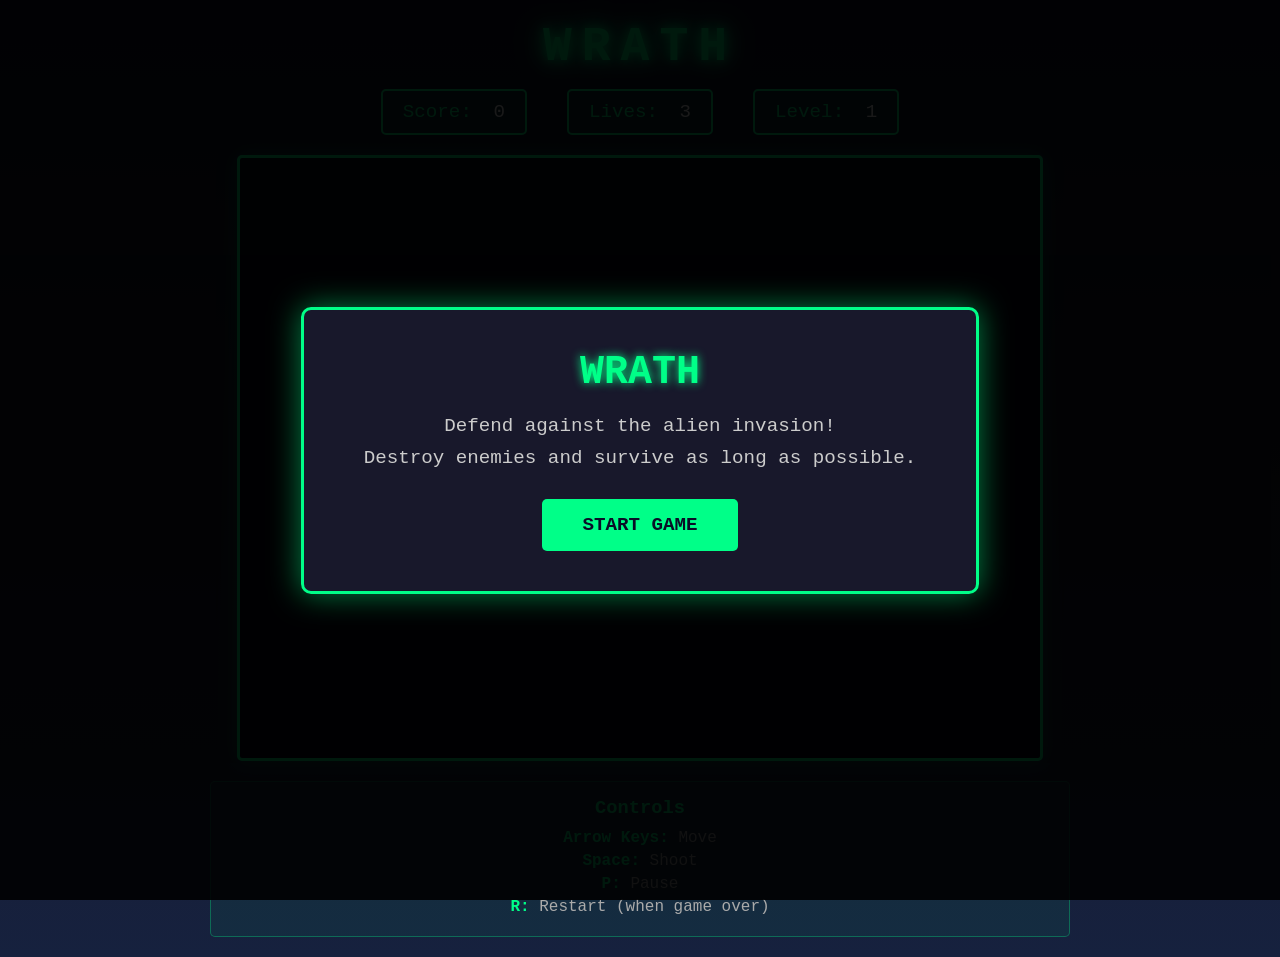
==== index.html @ 5790aee1 "Create game website with HTML, CSS, and JavaScript Co-authored-by: tazbuch <119015385+tazbuch@users." ====
<!DOCTYPE html>
<html lang="en">
<head>
    <meta charset="UTF-8">
    <meta name="viewport" content="width=device-width, initial-scale=1.0">
    <title>Wrath - Space Shooter</title>
    <link rel="stylesheet" href="styles.css">
</head>
<body>
    <div class="game-container">
        <div class="header">
            <h1>WRATH</h1>
            <div class="stats">
                <div class="stat">
                    <span class="label">Score:</span>
                    <span id="score">0</span>
                </div>
                <div class="stat">
                    <span class="label">Lives:</span>
                    <span id="lives">3</span>
                </div>
                <div class="stat">
                    <span class="label">Level:</span>
                    <span id="level">1</span>
                </div>
            </div>
        </div>
        
        <canvas id="gameCanvas"></canvas>
        
        <div class="controls">
            <h3>Controls</h3>
            <p><strong>Arrow Keys:</strong> Move</p>
            <p><strong>Space:</strong> Shoot</p>
            <p><strong>P:</strong> Pause</p>
            <p><strong>R:</strong> Restart (when game over)</p>
        </div>
        
        <div id="gameOverScreen" class="overlay hidden">
            <div class="overlay-content">
                <h2>GAME OVER</h2>
                <p>Final Score: <span id="finalScore">0</span></p>
                <p>Level Reached: <span id="finalLevel">1</span></p>
                <button id="restartBtn">Play Again</button>
            </div>
        </div>
        
        <div id="startScreen" class="overlay">
            <div class="overlay-content">
                <h2>WRATH</h2>
                <p>Defend against the alien invasion!</p>
                <p>Destroy enemies and survive as long as possible.</p>
                <button id="startBtn">Start Game</button>
            </div>
        </div>
        
        <div id="pauseScreen" class="overlay hidden">
            <div class="overlay-content">
                <h2>PAUSED</h2>
                <p>Press P to resume</p>
            </div>
        </div>
    </div>
    
    <script src="game.js"></script>
</body>
</html>
---- styles.css ----
* {
    margin: 0;
    padding: 0;
    box-sizing: border-box;
}

body {
    font-family: 'Courier New', monospace;
    background: linear-gradient(to bottom, #0a0e27 0%, #1a1a2e 50%, #16213e 100%);
    color: #ffffff;
    min-height: 100vh;
    display: flex;
    justify-content: center;
    align-items: center;
    overflow: hidden;
}

.game-container {
    max-width: 900px;
    width: 100%;
    padding: 20px;
}

.header {
    text-align: center;
    margin-bottom: 20px;
}

.header h1 {
    font-size: 3rem;
    color: #00ff88;
    text-shadow: 0 0 10px #00ff88, 0 0 20px #00ff88, 0 0 30px #00ff88;
    letter-spacing: 10px;
    margin-bottom: 15px;
}

.stats {
    display: flex;
    justify-content: center;
    gap: 40px;
    font-size: 1.2rem;
}

.stat {
    background: rgba(0, 255, 136, 0.1);
    padding: 10px 20px;
    border-radius: 5px;
    border: 2px solid #00ff88;
}

.stat .label {
    color: #00ff88;
    margin-right: 10px;
}

#gameCanvas {
    display: block;
    margin: 0 auto;
    background: #000814;
    border: 3px solid #00ff88;
    box-shadow: 0 0 20px rgba(0, 255, 136, 0.3);
    border-radius: 5px;
}

.controls {
    text-align: center;
    margin-top: 20px;
    background: rgba(0, 255, 136, 0.05);
    padding: 15px;
    border-radius: 5px;
    border: 1px solid rgba(0, 255, 136, 0.3);
}

.controls h3 {
    color: #00ff88;
    margin-bottom: 10px;
}

.controls p {
    margin: 5px 0;
    color: #aaaaaa;
}

.controls strong {
    color: #00ff88;
}

.overlay {
    position: fixed;
    top: 0;
    left: 0;
    width: 100%;
    height: 100%;
    background: rgba(0, 0, 0, 0.9);
    display: flex;
    justify-content: center;
    align-items: center;
    z-index: 1000;
}

.overlay.hidden {
    display: none;
}

.overlay-content {
    text-align: center;
    background: rgba(26, 26, 46, 0.95);
    padding: 40px 60px;
    border-radius: 10px;
    border: 3px solid #00ff88;
    box-shadow: 0 0 30px rgba(0, 255, 136, 0.5);
}

.overlay-content h2 {
    font-size: 2.5rem;
    color: #00ff88;
    margin-bottom: 20px;
    text-shadow: 0 0 10px #00ff88;
}

.overlay-content p {
    font-size: 1.2rem;
    margin: 10px 0;
    color: #cccccc;
}

button {
    margin-top: 20px;
    padding: 15px 40px;
    font-size: 1.2rem;
    font-family: 'Courier New', monospace;
    background: #00ff88;
    color: #0a0e27;
    border: none;
    border-radius: 5px;
    cursor: pointer;
    font-weight: bold;
    transition: all 0.3s;
    text-transform: uppercase;
}

button:hover {
    background: #00cc6f;
    box-shadow: 0 0 20px rgba(0, 255, 136, 0.6);
    transform: scale(1.05);
}

button:active {
    transform: scale(0.95);
}

@media (max-width: 768px) {
    .header h1 {
        font-size: 2rem;
        letter-spacing: 5px;
    }
    
    .stats {
        flex-direction: column;
        gap: 10px;
    }
    
    .overlay-content {
        padding: 30px 40px;
    }
}
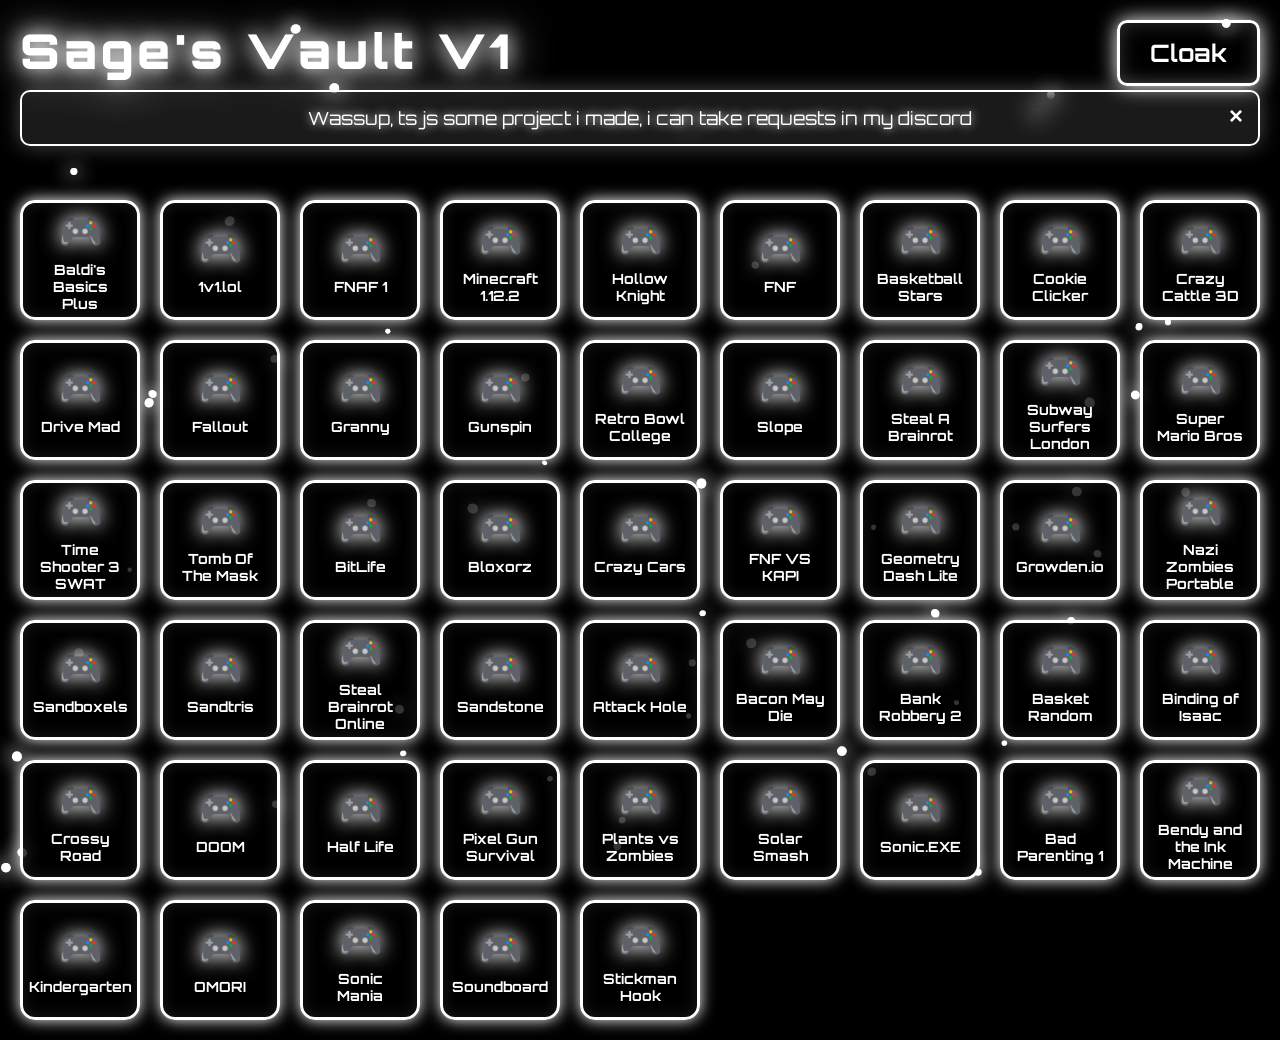
==== commit 314c7638: "release" ====
--- a/index.html
+++ b/index.html
@@ -3,65 +3,552 @@
 <head>
     <meta charset="UTF-8">
     <meta name="viewport" content="width=device-width, initial-scale=1.0">
-    <title>Wrath - Space Shooter</title>
-    <link rel="stylesheet" href="styles.css">
+    <title>Sage's Vault V1</title>
+    <link href="https://fonts.googleapis.com/css2?family=Orbitron:wght@700;900&display=swap" rel="stylesheet">
+    <style>
+        @font-face {
+            font-family: 'Boblox';
+            src: url('https://see.fontimg.com/api/rf5/nRjl4/N2Q5MDY5M2NlNTU4NDE0N2I5NDY5ODFjNzc5ZjUzZTgudHRm/U2FnZXMgVmF1bHQgdjE/boblox-classic.png?r=fs&h=65&w=1000&fg=000000&bg=FFFFFF&tb=1&s=65');
+        }
+    </style>
+    <style>
+        * {
+            margin: 0;
+            padding: 0;
+            box-sizing: border-box;
+        }
+
+        body {
+            font-family: 'Orbitron', sans-serif;
+            background: #000;
+            min-height: 100vh;
+            padding: 20px;
+            overflow-x: hidden;
+            position: relative;
+        }
+
+        #canvas {
+            position: fixed;
+            top: 0;
+            left: 0;
+            width: 100%;
+            height: 100%;
+            z-index: 1;
+        }
+
+        .content {
+            position: relative;
+            z-index: 10;
+        }
+
+        .title {
+            position: fixed;
+            top: 20px;
+            left: 20px;
+            font-size: 48px;
+            color: #fff;
+            text-shadow: 0 0 20px #fff, 0 0 40px #fff;
+            z-index: 100;
+            letter-spacing: 4px;
+            font-weight: 900;
+            font-family: 'Orbitron', sans-serif;
+        }
+
+        .announcement {
+            position: fixed;
+            top: 90px;
+            left: 20px;
+            right: 20px;
+            background: rgba(255, 255, 255, 0.1);
+            border: 2px solid #fff;
+            border-radius: 10px;
+            padding: 15px 20px;
+            z-index: 100;
+            backdrop-filter: blur(10px);
+            box-shadow: 0 0 20px rgba(255, 255, 255, 0.3);
+        }
+
+        .announcement-text {
+            color: #fff;
+            font-family: 'Orbitron', sans-serif;
+            font-size: 18px;
+            text-align: center;
+            margin: 0;
+            text-shadow: 0 0 10px #fff;
+        }
+
+        .close-announcement {
+            position: absolute;
+            top: 10px;
+            right: 15px;
+            background: transparent;
+            border: none;
+            color: #fff;
+            font-size: 24px;
+            cursor: pointer;
+            font-weight: bold;
+            transition: all 0.3s;
+        }
+
+        .close-announcement:hover {
+            color: #f00;
+            text-shadow: 0 0 10px #f00;
+        }
+
+        .cloak-btn {
+            position: fixed;
+            top: 20px;
+            right: 20px;
+            padding: 15px 30px;
+            font-family: 'Orbitron', sans-serif;
+            font-size: 24px;
+            background: transparent;
+            color: #fff;
+            border: 3px solid #fff;
+            border-radius: 10px;
+            cursor: pointer;
+            box-shadow: 0 0 20px #fff, inset 0 0 20px rgba(255, 255, 255, 0.2);
+            z-index: 100;
+            transition: all 0.3s;
+            font-weight: 700;
+        }
+
+        .cloak-btn:hover {
+            background: #fff;
+            color: #000;
+            box-shadow: 0 0 30px #fff, inset 0 0 30px rgba(255, 255, 255, 0.5);
+        }
+
+        .container {
+            margin-top: 180px;
+            display: grid;
+            grid-template-columns: repeat(auto-fill, minmax(120px, 1fr));
+            gap: 20px;
+            max-width: 1400px;
+            margin-left: auto;
+            margin-right: auto;
+        }
+
+        .game-button {
+            width: 120px;
+            height: 120px;
+            background: rgba(0, 0, 0, 0.8);
+            border: 3px solid #fff;
+            border-radius: 15px;
+            cursor: pointer;
+            display: flex;
+            flex-direction: column;
+            align-items: center;
+            justify-content: center;
+            font-family: 'Orbitron', sans-serif;
+            font-size: 14px;
+            color: #fff;
+            transition: all 0.3s;
+            box-shadow: 0 0 15px #fff, inset 0 0 15px rgba(255, 255, 255, 0.1);
+            text-align: center;
+            padding: 10px;
+            font-weight: 700;
+        }
+
+        .game-button:hover {
+            transform: translateY(-5px);
+            box-shadow: 0 0 30px #fff, inset 0 0 30px rgba(255, 255, 255, 0.3);
+            border-color: #fff;
+            color: #fff;
+            text-shadow: 0 0 10px #fff;
+        }
+
+        .game-button .icon {
+            font-size: 36px;
+            margin-bottom: 8px;
+            filter: drop-shadow(0 0 10px #fff);
+        }
+
+        .modal {
+            display: none;
+            position: fixed;
+            top: 0;
+            left: 0;
+            width: 100%;
+            height: 100%;
+            background: rgba(0, 0, 0, 0.95);
+            z-index: 1000;
+            justify-content: center;
+            align-items: center;
+        }
+
+        .modal.active {
+            display: flex;
+        }
+
+        .modal-content {
+            background: #000;
+            border: 3px solid #fff;
+            box-shadow: 0 0 40px #fff;
+            width: 90%;
+            height: 90%;
+            border-radius: 20px;
+            padding: 20px;
+            position: relative;
+            display: flex;
+            flex-direction: column;
+        }
+
+        .modal-header {
+            display: flex;
+            justify-content: space-between;
+            margin-bottom: 15px;
+        }
+
+        .modal-btn {
+            padding: 10px 20px;
+            font-family: 'Orbitron', sans-serif;
+            font-size: 20px;
+            border: 3px solid;
+            border-radius: 10px;
+            cursor: pointer;
+            background: transparent;
+            transition: all 0.3s;
+            font-weight: 700;
+        }
+
+        .modal-btn:hover {
+            transform: scale(1.05);
+        }
+
+        .fullscreen-btn {
+            color: #fff;
+            border-color: #fff;
+            box-shadow: 0 0 15px #fff;
+        }
+
+        .fullscreen-btn:hover {
+            background: #fff;
+            color: #000;
+        }
+
+        .close-btn {
+            color: #fff;
+            border-color: #fff;
+            box-shadow: 0 0 15px #fff;
+        }
+
+        .close-btn:hover {
+            background: #fff;
+            color: #000;
+        }
+
+        .game-frame {
+            flex: 1;
+            border: 2px solid #fff;
+            border-radius: 10px;
+            background: #111;
+        }
+
+        .cloak-modal {
+            display: none;
+            position: fixed;
+            top: 0;
+            left: 0;
+            width: 100%;
+            height: 100%;
+            background: rgba(0, 0, 0, 0.95);
+            z-index: 2000;
+            justify-content: center;
+            align-items: center;
+        }
+
+        .cloak-modal.active {
+            display: flex;
+        }
+
+        .cloak-content {
+            background: #000;
+            border: 3px solid #fff;
+            box-shadow: 0 0 40px #fff;
+            padding: 40px;
+            border-radius: 20px;
+            max-width: 500px;
+            width: 90%;
+        }
+
+        .cloak-content h2 {
+            font-family: 'Orbitron', sans-serif;
+            font-size: 36px;
+            margin-bottom: 20px;
+            color: #fff;
+            text-align: center;
+            text-shadow: 0 0 20px #fff;
+            font-weight: 900;
+        }
+
+        .cloak-option {
+            padding: 15px;
+            margin: 10px 0;
+            background: transparent;
+            color: #fff;
+            border: 2px solid #fff;
+            border-radius: 10px;
+            font-family: 'Orbitron', sans-serif;
+            font-size: 18px;
+            cursor: pointer;
+            width: 100%;
+            transition: all 0.3s;
+            box-shadow: 0 0 10px #fff;
+            font-weight: 700;
+        }
+
+        .cloak-option:hover {
+            background: #fff;
+            color: #000;
+            transform: translateX(10px);
+            box-shadow: 0 0 20px #fff;
+        }
+
+        .close-cloak {
+            margin-top: 20px;
+            padding: 12px;
+            background: transparent;
+            color: #fff;
+            border: 2px solid #fff;
+            border-radius: 10px;
+            font-family: 'Orbitron', sans-serif;
+            font-size: 18px;
+            cursor: pointer;
+            width: 100%;
+            box-shadow: 0 0 10px #fff;
+            font-weight: 700;
+        }
+
+        .close-cloak:hover {
+            background: #fff;
+            color: #000;
+        }
+    </style>
 </head>
 <body>
-    <div class="game-container">
-        <div class="header">
-            <h1>WRATH</h1>
-            <div class="stats">
-                <div class="stat">
-                    <span class="label">Score:</span>
-                    <span id="score">0</span>
+    <canvas id="canvas"></canvas>
+    
+    <div class="content">
+        <div class="title">Sage's Vault V1</div>
+        
+        <div class="announcement" id="announcement">
+            <button class="close-announcement" onclick="closeAnnouncement()">×</button>
+            <p class="announcement-text">Wassup, ts js some project i made, i can take requests in my discord</p>
+        </div>
+        
+        <button class="cloak-btn" onclick="openCloakMenu()">Cloak</button>
+
+        <div class="container" id="gameContainer"></div>
+
+        <div class="modal" id="gameModal">
+            <div class="modal-content">
+                <div class="modal-header">
+                    <button class="modal-btn fullscreen-btn" onclick="toggleFullscreen()">Fullscreen</button>
+                    <button class="modal-btn close-btn" onclick="closeGame()">X</button>
                 </div>
-                <div class="stat">
-                    <span class="label">Lives:</span>
-                    <span id="lives">3</span>
-                </div>
-                <div class="stat">
-                    <span class="label">Level:</span>
-                    <span id="level">1</span>
-                </div>
+                <iframe class="game-frame" id="gameFrame" src=""></iframe>
             </div>
         </div>
-        
-        <canvas id="gameCanvas"></canvas>
-        
-        <div class="controls">
-            <h3>Controls</h3>
-            <p><strong>Arrow Keys:</strong> Move</p>
-            <p><strong>Space:</strong> Shoot</p>
-            <p><strong>P:</strong> Pause</p>
-            <p><strong>R:</strong> Restart (when game over)</p>
-        </div>
-        
-        <div id="gameOverScreen" class="overlay hidden">
-            <div class="overlay-content">
-                <h2>GAME OVER</h2>
-                <p>Final Score: <span id="finalScore">0</span></p>
-                <p>Level Reached: <span id="finalLevel">1</span></p>
-                <button id="restartBtn">Play Again</button>
-            </div>
-        </div>
-        
-        <div id="startScreen" class="overlay">
-            <div class="overlay-content">
-                <h2>WRATH</h2>
-                <p>Defend against the alien invasion!</p>
-                <p>Destroy enemies and survive as long as possible.</p>
-                <button id="startBtn">Start Game</button>
-            </div>
-        </div>
-        
-        <div id="pauseScreen" class="overlay hidden">
-            <div class="overlay-content">
-                <h2>PAUSED</h2>
-                <p>Press P to resume</p>
+
+        <div class="cloak-modal" id="cloakModal">
+            <div class="cloak-content">
+                <h2>Cloaking Options</h2>
+                <button class="cloak-option" onclick="cloakSite('Google Classroom', 'https://classroom.google.com', 'https://ssl.gstatic.com/classroom/ic_product_classroom_32.png')">Google Classroom</button>
+                <button class="cloak-option" onclick="cloakSite('Google', 'https://www.google.com', 'https://www.google.com/favicon.ico')">Google</button>
+                <button class="cloak-option" onclick="cloakSite('Clever', 'https://clever.com', 'https://clever.com/favicon.ico')">Clever</button>
+                <button class="cloak-option" onclick="cloakSite('Google Drive', 'https://drive.google.com', 'https://ssl.gstatic.com/images/branding/product/1x/drive_2020q4_32dp.png')">Google Drive</button>
+                <button class="cloak-option" onclick="cloakSite('Gmail', 'https://mail.google.com', 'https://ssl.gstatic.com/ui/v1/icons/mail/rfr/gmail.ico')">Gmail</button>
+                <button class="close-cloak" onclick="closeCloakMenu()">Close</button>
             </div>
         </div>
     </div>
-    
-    <script src="game.js"></script>
+
+    <script>
+        // Bouncing dots animation
+        const canvas = document.getElementById('canvas');
+        const ctx = canvas.getContext('2d');
+        
+        canvas.width = window.innerWidth;
+        canvas.height = window.innerHeight;
+
+        window.addEventListener('resize', () => {
+            canvas.width = window.innerWidth;
+            canvas.height = window.innerHeight;
+        });
+
+        class Dot {
+            constructor() {
+                this.x = Math.random() * canvas.width;
+                this.y = Math.random() * canvas.height;
+                this.vx = (Math.random() - 0.5) * 2;
+                this.vy = (Math.random() - 0.5) * 2;
+                this.radius = Math.random() * 3 + 2;
+                this.color = '#fff';
+            }
+
+            update() {
+                this.x += this.vx;
+                this.y += this.vy;
+
+                if (this.x < 0 || this.x > canvas.width) this.vx *= -1;
+                if (this.y < 0 || this.y > canvas.height) this.vy *= -1;
+            }
+
+            draw() {
+                ctx.beginPath();
+                ctx.arc(this.x, this.y, this.radius, 0, Math.PI * 2);
+                ctx.fillStyle = this.color;
+                ctx.shadowBlur = 20;
+                ctx.shadowColor = this.color;
+                ctx.fill();
+                ctx.shadowBlur = 0;
+            }
+        }
+
+        const dots = [];
+        for (let i = 0; i < 50; i++) {
+            dots.push(new Dot());
+        }
+
+        function animate() {
+            ctx.fillStyle = 'rgba(0, 0, 0, 0.1)';
+            ctx.fillRect(0, 0, canvas.width, canvas.height);
+
+            dots.forEach(dot => {
+                dot.update();
+                dot.draw();
+            });
+
+            requestAnimationFrame(animate);
+        }
+
+        animate();
+
+        // Game buttons - Add your HTML file paths here
+        const games = [
+            { id: 1, name: "Baldi's Basics Plus", icon: '🎮', url: 'baldis-basics.html' },
+            { id: 2, name: '1v1.lol', icon: '🎮', url: '1v1-lol.html' },
+            { id: 3, name: 'FNAF 1', icon: '🎮', url: 'fnaf.html' },
+            { id: 4, name: 'Minecraft 1.12.2', icon: '🎮', url: 'minecraft.html' },
+            { id: 5, name: 'Hollow Knight', icon: '🎮', url: 'hollow-knight.html' },
+            { id: 6, name: 'FNF', icon: '🎮', url: 'fnf.html' },
+            { id: 7, name: 'Basketball Stars', icon: '🎮', url: 'Basketball Stars.html' },
+            { id: 8, name: 'Cookie Clicker', icon: '🎮', url: 'Cookie Clicker.html' },
+            { id: 9, name: 'Crazy Cattle 3D', icon: '🎮', url: 'Crazy Cattle 3D.html' },
+            { id: 10, name: 'Drive Mad', icon: '🎮', url: 'Drive Mad.html' },
+            { id: 11, name: 'Fallout', icon: '🎮', url: 'Fallout.html' },
+            { id: 12, name: 'Granny', icon: '🎮', url: 'Granny.html' },
+            { id: 13, name: 'Gunspin', icon: '🎮', url: 'Gunspin.html' },
+            { id: 14, name: 'Retro Bowl College', icon: '🎮', url: 'Retro Bowl College.html' },
+            { id: 15, name: 'Slope', icon: '🎮', url: 'Slope.html' },
+            { id: 16, name: 'Steal A Brainrot', icon: '🎮', url: 'Steal A Brainrot.html' },
+            { id: 17, name: 'Subway Surfers London', icon: '🎮', url: 'Subway Surfers_ London.html' },
+            { id: 18, name: 'Super Mario Bros', icon: '🎮', url: 'Super Mario Bros.html' },
+            { id: 19, name: 'Time Shooter 3 SWAT', icon: '🎮', url: 'Time Shooter 3_ SWAT.html' },
+            { id: 20, name: 'Tomb Of The Mask', icon: '🎮', url: 'Tomb Of The Mask.html' },
+            { id: 21, name: 'BitLife', icon: '🎮', url: 'BitLife.html' },
+            { id: 22, name: 'Bloxorz', icon: '🎮', url: 'Bloxorz.html' },
+            { id: 23, name: 'Crazy Cars', icon: '🎮', url: 'Crazy Cars.html' },
+            { id: 24, name: 'FNF VS KAPI', icon: '🎮', url: 'Friday Night Funkin VS. KAPI.html' },
+            { id: 25, name: 'Geometry Dash Lite', icon: '🎮', url: 'Geometry Dash Lite.html' },
+            { id: 26, name: 'Growden.io', icon: '🎮', url: 'Growden.io.html' },
+            { id: 27, name: 'Nazi Zombies Portable', icon: '🎮', url: 'Nazi Zombies_ Portable.html' },
+            { id: 28, name: 'Sandboxels', icon: '🎮', url: 'Sandboxels.html' },
+            { id: 29, name: 'Sandtris', icon: '🎮', url: 'Sandtris.html' },
+            { id: 30, name: 'Steal Brainrot Online', icon: '🎮', url: 'Steal Brainrot Online.html' },
+            { id: 31, name: 'Sandstone', icon: '🎮', url: 'sandstone.html' },
+            { id: 32, name: 'Attack Hole', icon: '🎮', url: 'Attack Hole.html' },
+            { id: 33, name: 'Bacon May Die', icon: '🎮', url: 'Bacon May Die.html' },
+            { id: 34, name: 'Bank Robbery 2', icon: '🎮', url: 'Bank Robbery 2.html' },
+            { id: 35, name: 'Basket Random', icon: '🎮', url: 'Basket Random.html' },
+            { id: 36, name: 'Binding of Isaac', icon: '🎮', url: 'Binding of Issac_ Wrath of the Lamb.html' },
+            { id: 37, name: 'Crossy Road', icon: '🎮', url: 'Crossy Road.html' },
+            { id: 38, name: 'DOOM', icon: '🎮', url: 'DOOM.html' },
+            { id: 39, name: 'Half Life', icon: '🎮', url: 'Half Life.html' },
+            { id: 40, name: 'Pixel Gun Survival', icon: '🎮', url: 'Pixel Gun Survival.html' },
+            { id: 41, name: 'Plants vs Zombies', icon: '🎮', url: 'Plants vs Zombies.html' },
+            { id: 42, name: 'Solar Smash', icon: '🎮', url: 'Solar Smash.html' },
+            { id: 43, name: 'Sonic.EXE', icon: '🎮', url: 'Sonic.EXE (ORIGINAL).html' },
+            { id: 44, name: 'Bad Parenting 1', icon: '🎮', url: 'Bad Parenting 1.html' },
+            { id: 45, name: 'Bendy and the Ink Machine', icon: '🎮', url: 'Bendy and the Ink Machine.html' },
+            { id: 46, name: 'Kindergarten', icon: '🎮', url: 'Kindergarten.html' },
+            { id: 47, name: 'OMORI', icon: '🎮', url: 'OMORI.html' },
+            { id: 48, name: 'Sonic Mania', icon: '🎮', url: 'Sonic Mania.html' },
+            { id: 49, name: 'Soundboard', icon: '🎮', url: 'Soundboard.html' },
+            { id: 50, name: 'Stickman Hook', icon: '🎮', url: 'Stickman Hook.html' }
+        ];
+
+        function renderGames() {
+            const container = document.getElementById('gameContainer');
+            games.forEach(game => {
+                const button = document.createElement('div');
+                button.className = 'game-button';
+                button.innerHTML = `
+                    <div class="icon">${game.icon}</div>
+                    <div>${game.name}</div>
+                `;
+                button.onclick = () => openGame(game.url, game.name);
+                container.appendChild(button);
+            });
+        }
+
+        function openGame(url, name) {
+            if (!url) {
+                alert('No game URL set for ' + name);
+                return;
+            }
+            const modal = document.getElementById('gameModal');
+            const frame = document.getElementById('gameFrame');
+            frame.src = url;
+            modal.classList.add('active');
+        }
+
+        function closeGame() {
+            const modal = document.getElementById('gameModal');
+            const frame = document.getElementById('gameFrame');
+            frame.src = '';
+            modal.classList.remove('active');
+        }
+
+        function toggleFullscreen() {
+            const frame = document.getElementById('gameFrame');
+            if (!document.fullscreenElement) {
+                frame.requestFullscreen().catch(err => {
+                    alert('Error attempting to enable fullscreen: ' + err.message);
+                });
+            } else {
+                document.exitFullscreen();
+            }
+        }
+
+        function openCloakMenu() {
+            document.getElementById('cloakModal').classList.add('active');
+        }
+
+        function closeCloakMenu() {
+            document.getElementById('cloakModal').classList.remove('active');
+        }
+
+        function cloakSite(name, url, iconUrl) {
+            const link = document.querySelector("link[rel~='icon']") || document.createElement('link');
+            link.rel = 'icon';
+            link.href = iconUrl;
+            document.head.appendChild(link);
+            
+            document.title = name;
+            
+            closeCloakMenu();
+            alert('Site cloaked as: ' + name);
+        }
+
+        function closeAnnouncement() {
+            document.getElementById('announcement').style.display = 'none';
+        }
+
+        renderGames();
+    </script>
 </body>
 </html>
+
+
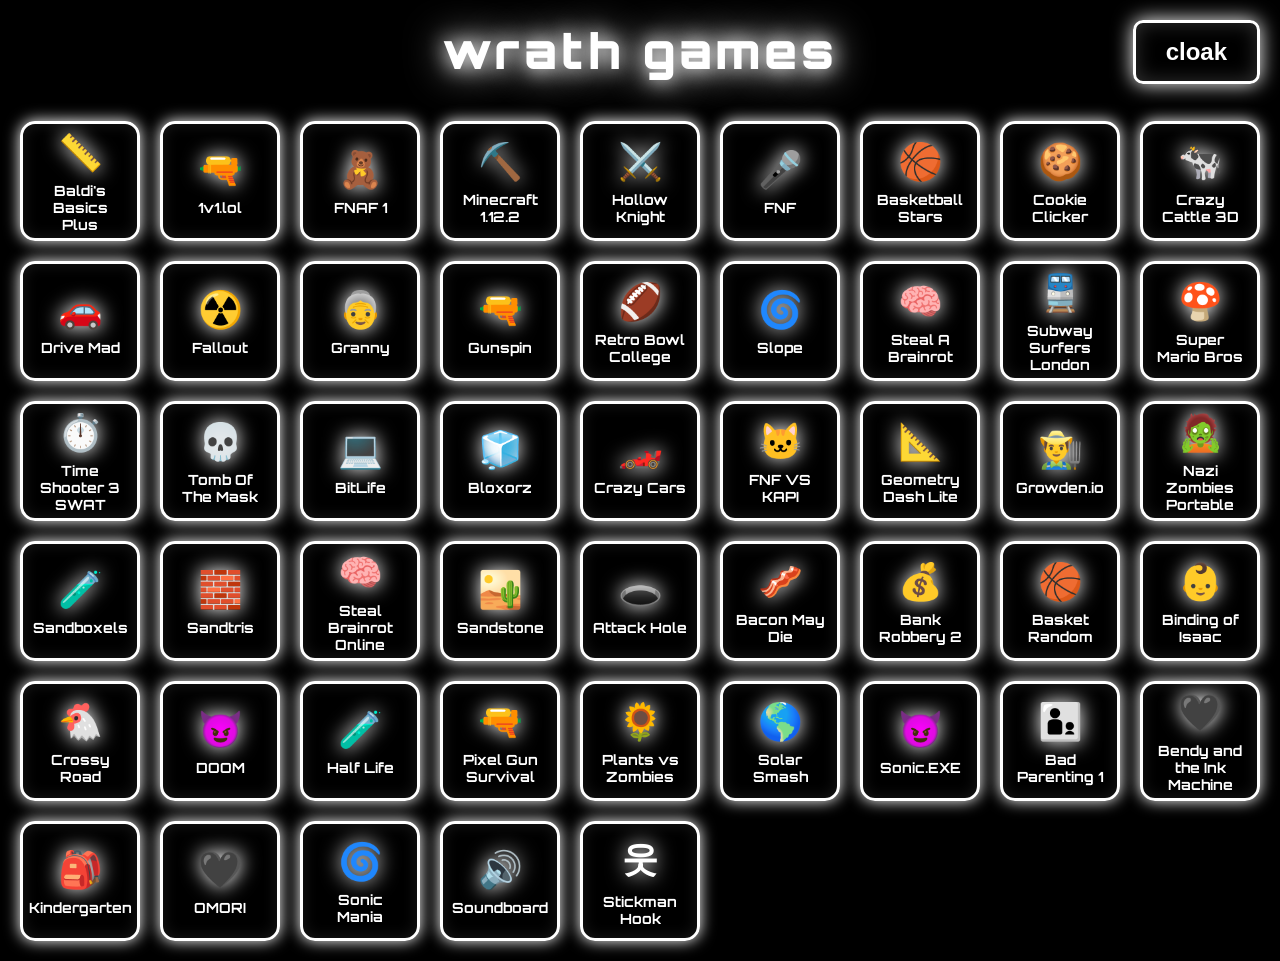
==== commit c1989eea: "add game file" ====
--- a/index.html
+++ b/index.html
@@ -3,14 +3,10 @@
 <head>
     <meta charset="UTF-8">
     <meta name="viewport" content="width=device-width, initial-scale=1.0">
-    <title>Sage's Vault V1</title>
+    <title>wrath</title>
+
     <link href="https://fonts.googleapis.com/css2?family=Orbitron:wght@700;900&display=swap" rel="stylesheet">
-    <style>
-        @font-face {
-            font-family: 'Boblox';
-            src: url('https://see.fontimg.com/api/rf5/nRjl4/N2Q5MDY5M2NlNTU4NDE0N2I5NDY5ODFjNzc5ZjUzZTgudHRm/U2FnZXMgVmF1bHQgdjE/boblox-classic.png?r=fs&h=65&w=1000&fg=000000&bg=FFFFFF&tb=1&s=65');
-        }
-    </style>
+
     <style>
         * {
             margin: 0;
@@ -27,72 +23,22 @@
             position: relative;
         }
 
-        #canvas {
-            position: fixed;
-            top: 0;
-            left: 0;
-            width: 100%;
-            height: 100%;
-            z-index: 1;
-        }
-
         .content {
             position: relative;
             z-index: 10;
+            display: flex;
+            flex-direction: column;
+            align-items: center;
         }
 
         .title {
-            position: fixed;
-            top: 20px;
-            left: 20px;
             font-size: 48px;
             color: #fff;
             text-shadow: 0 0 20px #fff, 0 0 40px #fff;
-            z-index: 100;
             letter-spacing: 4px;
             font-weight: 900;
-            font-family: 'Orbitron', sans-serif;
-        }
-
-        .announcement {
-            position: fixed;
-            top: 90px;
-            left: 20px;
-            right: 20px;
-            background: rgba(255, 255, 255, 0.1);
-            border: 2px solid #fff;
-            border-radius: 10px;
-            padding: 15px 20px;
-            z-index: 100;
-            backdrop-filter: blur(10px);
-            box-shadow: 0 0 20px rgba(255, 255, 255, 0.3);
-        }
-
-        .announcement-text {
-            color: #fff;
-            font-family: 'Orbitron', sans-serif;
-            font-size: 18px;
+            margin-bottom: 40px;
             text-align: center;
-            margin: 0;
-            text-shadow: 0 0 10px #fff;
-        }
-
-        .close-announcement {
-            position: absolute;
-            top: 10px;
-            right: 15px;
-            background: transparent;
-            border: none;
-            color: #fff;
-            font-size: 24px;
-            cursor: pointer;
-            font-weight: bold;
-            transition: all 0.3s;
-        }
-
-        .close-announcement:hover {
-            color: #f00;
-            text-shadow: 0 0 10px #f00;
         }
 
         .cloak-btn {
@@ -100,7 +46,6 @@
             top: 20px;
             right: 20px;
             padding: 15px 30px;
-            font-family: 'Orbitron', sans-serif;
             font-size: 24px;
             background: transparent;
             color: #fff;
@@ -120,13 +65,11 @@
         }
 
         .container {
-            margin-top: 180px;
             display: grid;
             grid-template-columns: repeat(auto-fill, minmax(120px, 1fr));
             gap: 20px;
             max-width: 1400px;
-            margin-left: auto;
-            margin-right: auto;
+            width: 100%;
         }
 
         .game-button {
@@ -140,7 +83,6 @@
             flex-direction: column;
             align-items: center;
             justify-content: center;
-            font-family: 'Orbitron', sans-serif;
             font-size: 14px;
             color: #fff;
             transition: all 0.3s;
@@ -202,7 +144,6 @@
 
         .modal-btn {
             padding: 10px 20px;
-            font-family: 'Orbitron', sans-serif;
             font-size: 20px;
             border: 3px solid;
             border-radius: 10px;
@@ -273,7 +214,6 @@
         }
 
         .cloak-content h2 {
-            font-family: 'Orbitron', sans-serif;
             font-size: 36px;
             margin-bottom: 20px;
             color: #fff;
@@ -289,7 +229,6 @@
             color: #fff;
             border: 2px solid #fff;
             border-radius: 10px;
-            font-family: 'Orbitron', sans-serif;
             font-size: 18px;
             cursor: pointer;
             width: 100%;
@@ -312,7 +251,6 @@
             color: #fff;
             border: 2px solid #fff;
             border-radius: 10px;
-            font-family: 'Orbitron', sans-serif;
             font-size: 18px;
             cursor: pointer;
             width: 100%;
@@ -327,17 +265,9 @@
     </style>
 </head>
 <body>
-    <canvas id="canvas"></canvas>
-    
     <div class="content">
-        <div class="title">Sage's Vault V1</div>
-        
-        <div class="announcement" id="announcement">
-            <button class="close-announcement" onclick="closeAnnouncement()">×</button>
-            <p class="announcement-text">Wassup, ts js some project i made, i can take requests in my discord</p>
-        </div>
-        
-        <button class="cloak-btn" onclick="openCloakMenu()">Cloak</button>
+        <div class="title">wrath games</div>
+        <button class="cloak-btn" onclick="openCloakMenu()">cloak</button>
 
         <div class="container" id="gameContainer"></div>
 
@@ -353,151 +283,84 @@
 
         <div class="cloak-modal" id="cloakModal">
             <div class="cloak-content">
-                <h2>Cloaking Options</h2>
+                <h2>cloaking choices<br>hides the tab name</h2>
                 <button class="cloak-option" onclick="cloakSite('Google Classroom', 'https://classroom.google.com', 'https://ssl.gstatic.com/classroom/ic_product_classroom_32.png')">Google Classroom</button>
                 <button class="cloak-option" onclick="cloakSite('Google', 'https://www.google.com', 'https://www.google.com/favicon.ico')">Google</button>
                 <button class="cloak-option" onclick="cloakSite('Clever', 'https://clever.com', 'https://clever.com/favicon.ico')">Clever</button>
                 <button class="cloak-option" onclick="cloakSite('Google Drive', 'https://drive.google.com', 'https://ssl.gstatic.com/images/branding/product/1x/drive_2020q4_32dp.png')">Google Drive</button>
                 <button class="cloak-option" onclick="cloakSite('Gmail', 'https://mail.google.com', 'https://ssl.gstatic.com/ui/v1/icons/mail/rfr/gmail.ico')">Gmail</button>
-                <button class="close-cloak" onclick="closeCloakMenu()">Close</button>
+                <button class="close-cloak" onclick="closeCloakMenu()">exit from screen</button>
             </div>
         </div>
     </div>
 
     <script>
-        // Bouncing dots animation
-        const canvas = document.getElementById('canvas');
-        const ctx = canvas.getContext('2d');
-        
-        canvas.width = window.innerWidth;
-        canvas.height = window.innerHeight;
-
-        window.addEventListener('resize', () => {
-            canvas.width = window.innerWidth;
-            canvas.height = window.innerHeight;
-        });
-
-        class Dot {
-            constructor() {
-                this.x = Math.random() * canvas.width;
-                this.y = Math.random() * canvas.height;
-                this.vx = (Math.random() - 0.5) * 2;
-                this.vy = (Math.random() - 0.5) * 2;
-                this.radius = Math.random() * 3 + 2;
-                this.color = '#fff';
-            }
-
-            update() {
-                this.x += this.vx;
-                this.y += this.vy;
-
-                if (this.x < 0 || this.x > canvas.width) this.vx *= -1;
-                if (this.y < 0 || this.y > canvas.height) this.vy *= -1;
-            }
-
-            draw() {
-                ctx.beginPath();
-                ctx.arc(this.x, this.y, this.radius, 0, Math.PI * 2);
-                ctx.fillStyle = this.color;
-                ctx.shadowBlur = 20;
-                ctx.shadowColor = this.color;
-                ctx.fill();
-                ctx.shadowBlur = 0;
-            }
-        }
-
-        const dots = [];
-        for (let i = 0; i < 50; i++) {
-            dots.push(new Dot());
-        }
-
-        function animate() {
-            ctx.fillStyle = 'rgba(0, 0, 0, 0.1)';
-            ctx.fillRect(0, 0, canvas.width, canvas.height);
-
-            dots.forEach(dot => {
-                dot.update();
-                dot.draw();
-            });
-
-            requestAnimationFrame(animate);
-        }
-
-        animate();
-
-        // Game buttons - Add your HTML file paths here
         const games = [
-            { id: 1, name: "Baldi's Basics Plus", icon: '🎮', url: 'baldis-basics.html' },
-            { id: 2, name: '1v1.lol', icon: '🎮', url: '1v1-lol.html' },
-            { id: 3, name: 'FNAF 1', icon: '🎮', url: 'fnaf.html' },
-            { id: 4, name: 'Minecraft 1.12.2', icon: '🎮', url: 'minecraft.html' },
-            { id: 5, name: 'Hollow Knight', icon: '🎮', url: 'hollow-knight.html' },
-            { id: 6, name: 'FNF', icon: '🎮', url: 'fnf.html' },
-            { id: 7, name: 'Basketball Stars', icon: '🎮', url: 'Basketball Stars.html' },
-            { id: 8, name: 'Cookie Clicker', icon: '🎮', url: 'Cookie Clicker.html' },
-            { id: 9, name: 'Crazy Cattle 3D', icon: '🎮', url: 'Crazy Cattle 3D.html' },
-            { id: 10, name: 'Drive Mad', icon: '🎮', url: 'Drive Mad.html' },
-            { id: 11, name: 'Fallout', icon: '🎮', url: 'Fallout.html' },
-            { id: 12, name: 'Granny', icon: '🎮', url: 'Granny.html' },
-            { id: 13, name: 'Gunspin', icon: '🎮', url: 'Gunspin.html' },
-            { id: 14, name: 'Retro Bowl College', icon: '🎮', url: 'Retro Bowl College.html' },
-            { id: 15, name: 'Slope', icon: '🎮', url: 'Slope.html' },
-            { id: 16, name: 'Steal A Brainrot', icon: '🎮', url: 'Steal A Brainrot.html' },
-            { id: 17, name: 'Subway Surfers London', icon: '🎮', url: 'Subway Surfers_ London.html' },
-            { id: 18, name: 'Super Mario Bros', icon: '🎮', url: 'Super Mario Bros.html' },
-            { id: 19, name: 'Time Shooter 3 SWAT', icon: '🎮', url: 'Time Shooter 3_ SWAT.html' },
-            { id: 20, name: 'Tomb Of The Mask', icon: '🎮', url: 'Tomb Of The Mask.html' },
-            { id: 21, name: 'BitLife', icon: '🎮', url: 'BitLife.html' },
-            { id: 22, name: 'Bloxorz', icon: '🎮', url: 'Bloxorz.html' },
-            { id: 23, name: 'Crazy Cars', icon: '🎮', url: 'Crazy Cars.html' },
-            { id: 24, name: 'FNF VS KAPI', icon: '🎮', url: 'Friday Night Funkin VS. KAPI.html' },
-            { id: 25, name: 'Geometry Dash Lite', icon: '🎮', url: 'Geometry Dash Lite.html' },
-            { id: 26, name: 'Growden.io', icon: '🎮', url: 'Growden.io.html' },
-            { id: 27, name: 'Nazi Zombies Portable', icon: '🎮', url: 'Nazi Zombies_ Portable.html' },
-            { id: 28, name: 'Sandboxels', icon: '🎮', url: 'Sandboxels.html' },
-            { id: 29, name: 'Sandtris', icon: '🎮', url: 'Sandtris.html' },
-            { id: 30, name: 'Steal Brainrot Online', icon: '🎮', url: 'Steal Brainrot Online.html' },
-            { id: 31, name: 'Sandstone', icon: '🎮', url: 'sandstone.html' },
-            { id: 32, name: 'Attack Hole', icon: '🎮', url: 'Attack Hole.html' },
-            { id: 33, name: 'Bacon May Die', icon: '🎮', url: 'Bacon May Die.html' },
-            { id: 34, name: 'Bank Robbery 2', icon: '🎮', url: 'Bank Robbery 2.html' },
-            { id: 35, name: 'Basket Random', icon: '🎮', url: 'Basket Random.html' },
-            { id: 36, name: 'Binding of Isaac', icon: '🎮', url: 'Binding of Issac_ Wrath of the Lamb.html' },
-            { id: 37, name: 'Crossy Road', icon: '🎮', url: 'Crossy Road.html' },
-            { id: 38, name: 'DOOM', icon: '🎮', url: 'DOOM.html' },
-            { id: 39, name: 'Half Life', icon: '🎮', url: 'Half Life.html' },
-            { id: 40, name: 'Pixel Gun Survival', icon: '🎮', url: 'Pixel Gun Survival.html' },
-            { id: 41, name: 'Plants vs Zombies', icon: '🎮', url: 'Plants vs Zombies.html' },
-            { id: 42, name: 'Solar Smash', icon: '🎮', url: 'Solar Smash.html' },
-            { id: 43, name: 'Sonic.EXE', icon: '🎮', url: 'Sonic.EXE (ORIGINAL).html' },
-            { id: 44, name: 'Bad Parenting 1', icon: '🎮', url: 'Bad Parenting 1.html' },
-            { id: 45, name: 'Bendy and the Ink Machine', icon: '🎮', url: 'Bendy and the Ink Machine.html' },
-            { id: 46, name: 'Kindergarten', icon: '🎮', url: 'Kindergarten.html' },
-            { id: 47, name: 'OMORI', icon: '🎮', url: 'OMORI.html' },
-            { id: 48, name: 'Sonic Mania', icon: '🎮', url: 'Sonic Mania.html' },
-            { id: 49, name: 'Soundboard', icon: '🎮', url: 'Soundboard.html' },
-            { id: 50, name: 'Stickman Hook', icon: '🎮', url: 'Stickman Hook.html' }
+{ id: 1, name: "Baldi's Basics Plus", icon: '📏', url: 'games/baldis-basics.html' },
+{ id: 2, name: '1v1.lol', icon: '🔫', url: 'games/1v1-lol.html' },
+{ id: 3, name: 'FNAF 1', icon: '🧸', url: 'games/browser.html' },
+{ id: 4, name: 'Minecraft 1.12.2', icon: '⛏️', url: 'games/minecraft.html' },
+{ id: 5, name: 'Hollow Knight', icon: '⚔️', url: 'games/hollow-knight.html' },
+{ id: 6, name: 'FNF', icon: '🎤', url: 'games/fnf.html' },
+{ id: 7, name: 'Basketball Stars', icon: '🏀', url: 'games/Basketball Stars.html' },
+{ id: 8, name: 'Cookie Clicker', icon: '🍪', url: 'games/Cookie Clicker.html' },
+{ id: 9, name: 'Crazy Cattle 3D', icon: '🐄', url: 'games/Crazy Cattle 3D.html' },
+{ id: 10, name: 'Drive Mad', icon: '🚗', url: 'games/Drive Mad.html' },
+{ id: 11, name: 'Fallout', icon: '☢️', url: 'games/Fallout.html' },
+{ id: 12, name: 'Granny', icon: '👵', url: 'games/Granny.html' },
+{ id: 13, name: 'Gunspin', icon: '🔫', url: 'games/Gunspin.html' },
+{ id: 14, name: 'Retro Bowl College', icon: '🏈', url: 'games/Retro Bowl College.html' },
+{ id: 15, name: 'Slope', icon: '🌀', url: 'games/Slope.html' },
+{ id: 16, name: 'Steal A Brainrot', icon: '🧠', url: 'games/Steal A Brainrot.html' },
+{ id: 17, name: 'Subway Surfers London', icon: '🚆', url: 'games/Subway Surfers_ London.html' },
+{ id: 18, name: 'Super Mario Bros', icon: '🍄', url: 'games/Super Mario Bros.html' },
+{ id: 19, name: 'Time Shooter 3 SWAT', icon: '⏱️', url: 'games/Time Shooter 3_ SWAT.html' },
+{ id: 20, name: 'Tomb Of The Mask', icon: '💀', url: 'games/Tomb Of The Mask.html' },
+{ id: 21, name: 'BitLife', icon: '💻', url: 'games/BitLife.html' },
+{ id: 22, name: 'Bloxorz', icon: '🧊', url: 'games/Bloxorz.html' },
+{ id: 23, name: 'Crazy Cars', icon: '🏎️', url: 'games/Crazy Cars.html' },
+{ id: 24, name: 'FNF VS KAPI', icon: '🐱', url: 'games/Friday Night Funkin VS. KAPI.html' },
+{ id: 25, name: 'Geometry Dash Lite', icon: '📐', url: 'games/Geometry Dash Lite.html' },
+{ id: 26, name: 'Growden.io', icon: '👨‍🌾', url: 'games/Growden.io.html' },
+{ id: 27, name: 'Nazi Zombies Portable', icon: '🧟', url: 'games/Nazi Zombies_ Portable.html' },
+{ id: 28, name: 'Sandboxels', icon: '🧪', url: 'games/Sandboxels.html' },
+{ id: 29, name: 'Sandtris', icon: '🧱', url: 'games/Sandtris.html' },
+{ id: 30, name: 'Steal Brainrot Online', icon: '🧠', url: 'games/Steal Brainrot Online.html' },
+{ id: 31, name: 'Sandstone', icon: '🏜️', url: 'games/sandstone.html' },
+{ id: 32, name: 'Attack Hole', icon: '🕳️', url: 'games/Attack Hole.html' },
+{ id: 33, name: 'Bacon May Die', icon: '🥓', url: 'games/Bacon May Die.html' },
+{ id: 34, name: 'Bank Robbery 2', icon: '💰', url: 'games/Bank Robbery 2.html' },
+{ id: 35, name: 'Basket Random', icon: '🏀', url: 'games/Basket Random.html' },
+{ id: 36, name: 'Binding of Isaac', icon: '👶', url: 'games/Binding of Issac_ Wrath of the Lamb.html' },
+{ id: 37, name: 'Crossy Road', icon: '🐔', url: 'games/Crossy Road.html' },
+{ id: 38, name: 'DOOM', icon: '😈', url: 'games/DOOM.html' },
+{ id: 39, name: 'Half Life', icon: '🧪', url: 'games/Half Life.html' },
+{ id: 40, name: 'Pixel Gun Survival', icon: '🔫', url: 'games/Pixel Gun Survival.html' },
+{ id: 41, name: 'Plants vs Zombies', icon: '🌻', url: 'games/Plants vs Zombies.html' },
+{ id: 42, name: 'Solar Smash', icon: '🌎', url: 'games/Solar Smash.html' },
+{ id: 43, name: 'Sonic.EXE', icon: '😈', url: 'games/Sonic.EXE (ORIGINAL).html' },
+{ id: 44, name: 'Bad Parenting 1', icon: '👨‍👦', url: 'games/Bad Parenting 1.html' },
+{ id: 45, name: 'Bendy and the Ink Machine', icon: '🖤', url: 'games/Bendy and the Ink Machine.html' },
+{ id: 46, name: 'Kindergarten', icon: '🎒', url: 'games/Kindergarten.html' },
+{ id: 47, name: 'OMORI', icon: '🖤', url: 'games/OMORI.html' },
+{ id: 48, name: 'Sonic Mania', icon: '🌀', url: 'games/Sonic Mania.html' },
+{ id: 49, name: 'Soundboard', icon: '🔊', url: 'games/Soundboard.html' },
+{ id: 50, name: 'Stickman Hook', icon: '웃', url: 'games/Stickman Hook.html' }
         ];
+
 
         function renderGames() {
             const container = document.getElementById('gameContainer');
             games.forEach(game => {
                 const button = document.createElement('div');
                 button.className = 'game-button';
-                button.innerHTML = `
-                    <div class="icon">${game.icon}</div>
-                    <div>${game.name}</div>
-                `;
+                button.innerHTML = `<div class="icon">${game.icon}</div><div>${game.name}</div>`;
                 button.onclick = () => openGame(game.url, game.name);
                 container.appendChild(button);
             });
         }
 
         function openGame(url, name) {
-            if (!url) {
-                alert('No game URL set for ' + name);
-                return;
-            }
             const modal = document.getElementById('gameModal');
             const frame = document.getElementById('gameFrame');
             frame.src = url;
@@ -514,9 +377,7 @@
         function toggleFullscreen() {
             const frame = document.getElementById('gameFrame');
             if (!document.fullscreenElement) {
-                frame.requestFullscreen().catch(err => {
-                    alert('Error attempting to enable fullscreen: ' + err.message);
-                });
+                frame.requestFullscreen();
             } else {
                 document.exitFullscreen();
             }
@@ -535,20 +396,11 @@
             link.rel = 'icon';
             link.href = iconUrl;
             document.head.appendChild(link);
-            
             document.title = name;
-            
             closeCloakMenu();
-            alert('Site cloaked as: ' + name);
-        }
-
-        function closeAnnouncement() {
-            document.getElementById('announcement').style.display = 'none';
         }
 
         renderGames();
     </script>
 </body>
 </html>
-
-
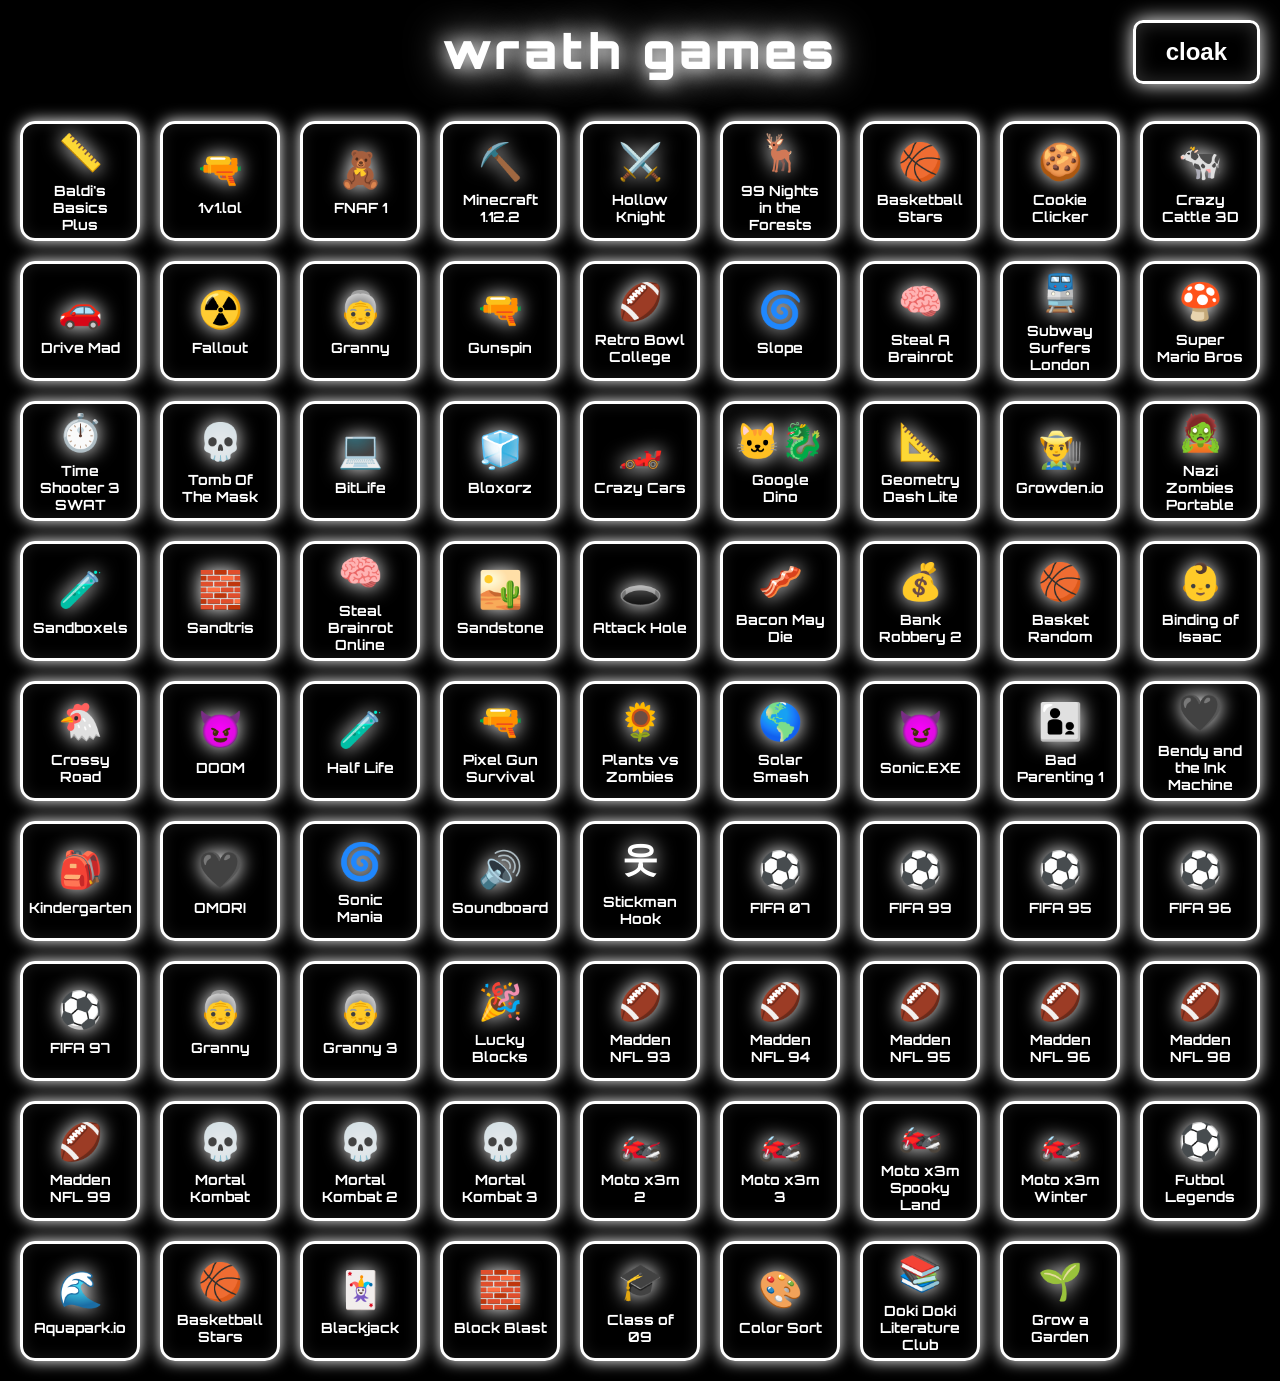
==== commit 9c78d791: "more games" ====
--- a/index.html
+++ b/index.html
@@ -249,7 +249,7 @@
             padding: 12px;
             background: transparent;
             color: #fff;
-            border: 2px solid #fff;
+            border: 2px solid #fffjgb
             border-radius: 10px;
             font-size: 18px;
             cursor: pointer;
@@ -274,7 +274,7 @@
         <div class="modal" id="gameModal">
             <div class="modal-content">
                 <div class="modal-header">
-                    <button class="modal-btn fullscreen-btn" onclick="toggleFullscreen()">Fullscreen</button>
+                    <button class="modal-btn fullscreen-btn" onclick="toggleFullscreen()">fullscreen</button>
                     <button class="modal-btn close-btn" onclick="closeGame()">X</button>
                 </div>
                 <iframe class="game-frame" id="gameFrame" src=""></iframe>
@@ -298,10 +298,10 @@
         const games = [
 { id: 1, name: "Baldi's Basics Plus", icon: '📏', url: 'games/baldis-basics.html' },
 { id: 2, name: '1v1.lol', icon: '🔫', url: 'games/1v1-lol.html' },
-{ id: 3, name: 'FNAF 1', icon: '🧸', url: 'games/browser.html' },
+{ id: 3, name: 'FNAF 1', icon: '🧸', url: 'games/clFNAF.html' },
 { id: 4, name: 'Minecraft 1.12.2', icon: '⛏️', url: 'games/minecraft.html' },
 { id: 5, name: 'Hollow Knight', icon: '⚔️', url: 'games/hollow-knight.html' },
-{ id: 6, name: 'FNF', icon: '🎤', url: 'games/fnf.html' },
+{ id: 6, name: '99 Nights in the Forests', icon: '🦌', url: 'games/cl99nightsitf.html' },
 { id: 7, name: 'Basketball Stars', icon: '🏀', url: 'games/Basketball Stars.html' },
 { id: 8, name: 'Cookie Clicker', icon: '🍪', url: 'games/Cookie Clicker.html' },
 { id: 9, name: 'Crazy Cattle 3D', icon: '🐄', url: 'games/Crazy Cattle 3D.html' },
@@ -319,7 +319,7 @@
 { id: 21, name: 'BitLife', icon: '💻', url: 'games/BitLife.html' },
 { id: 22, name: 'Bloxorz', icon: '🧊', url: 'games/Bloxorz.html' },
 { id: 23, name: 'Crazy Cars', icon: '🏎️', url: 'games/Crazy Cars.html' },
-{ id: 24, name: 'FNF VS KAPI', icon: '🐱', url: 'games/Friday Night Funkin VS. KAPI.html' },
+{ id: 24, name: 'Google Dino', icon: '🐱‍🐉', url: 'games/clgoogledino.html' },
 { id: 25, name: 'Geometry Dash Lite', icon: '📐', url: 'games/Geometry Dash Lite.html' },
 { id: 26, name: 'Growden.io', icon: '👨‍🌾', url: 'games/Growden.io.html' },
 { id: 27, name: 'Nazi Zombies Portable', icon: '🧟', url: 'games/Nazi Zombies_ Portable.html' },
@@ -345,8 +345,38 @@
 { id: 47, name: 'OMORI', icon: '🖤', url: 'games/OMORI.html' },
 { id: 48, name: 'Sonic Mania', icon: '🌀', url: 'games/Sonic Mania.html' },
 { id: 49, name: 'Soundboard', icon: '🔊', url: 'games/Soundboard.html' },
-{ id: 50, name: 'Stickman Hook', icon: '웃', url: 'games/Stickman Hook.html' }
-        ];
+{ id: 50, name: 'Stickman Hook', icon: '웃', url: 'games/Stickman Hook.html' },
+{ id: 51, name: 'FIFA 07', icon: '⚽', url: 'games/clFIFA07.html' },
+{ id: 52, name: 'FIFA 99', icon: '⚽', url: 'games/clFIFA99.html' },
+{ id: 53, name: 'FIFA 95', icon: '⚽', url: 'games/clFIFAsoccer95.html' },
+{ id: 54, name: 'FIFA 96', icon: '⚽', url: 'games/clFIFAsoccer96.html' },
+{ id: 55, name: 'FIFA 97', icon: '⚽', url: 'games/clFIFAsoccer97.html' },
+{ id: 56, name: 'Granny', icon: '👵', url: 'games/clgranny.html' },
+{ id: 57, name: 'Granny 3', icon: '👵', url: 'games/clgranny3.html' },
+{ id: 58, name: 'Lucky Blocks', icon: '🎉', url: 'games/clLuckyBlocks.html' },
+{ id: 59, name: 'Madden NFL 93', icon: '🏈', url: 'games/clmadden93.html' },
+{ id: 60, name: 'Madden NFL 94', icon: '🏈', url: 'games/clmadden94.html' },
+{ id: 61, name: 'Madden NFL 95', icon: '🏈', url: 'games/clmadden95.html' },
+{ id: 62, name: 'Madden NFL 96', icon: '🏈', url: 'games/clmadden96.html' },
+{ id: 63, name: 'Madden NFL 98', icon: '🏈', url: 'games/clmadden98.html' },
+{ id: 64, name: 'Madden NFL 99', icon: '🏈', url: 'games/clmadden99.html' },
+{ id: 65, name: 'Mortal Kombat', icon: '💀', url: 'games/clmortalkombat.html' },
+{ id: 66, name: 'Mortal Kombat 2', icon: '💀', url: 'games/clmortalkombat2.html' },
+{ id: 67, name: 'Mortal Kombat 3', icon: '💀', url: 'games/clmortalkombat3.html' },
+{ id: 68, name: 'Moto x3m 2', icon: '🏍️', url: 'games/clmotox3m2.html' },
+{ id: 69, name: 'Moto x3m 3', icon: '🏍️', url: 'games/clmotox3m3.html' },
+{ id: 70, name: 'Moto x3m Spooky Land', icon: '🏍️', url: 'games/clmotox3mspookyland.html' },
+{ id: 71, name: 'Moto x3m Winter', icon: '🏍️', url: 'games/clmotox3mwinter.html' },
+{ id: 72, name: 'Futbol Legends', icon: '⚽', url: 'games/clfootballlegends.html' },
+{ id: 73, name: 'Aquapark.io', icon: '🌊', url: 'games/claquaparkio.html' },
+{ id: 74, name: 'Basketball Stars', icon: '🏀', url: 'games/clbasketballstars.html' },
+{ id: 75, name: 'Blackjack', icon: '🃏', url: 'games/clblackjack.html' },
+{ id: 76, name: 'Block Blast', icon: '🧱', url: 'games/clblockblast.html' },
+{ id: 77, name: 'Class of 09', icon: '🎓', url: 'games/clclassof09.html' },
+{ id: 78, name: 'Color Sort', icon: '🎨', url: 'games/clcolorwatersort3d.html' },
+{ id: 79, name: 'Doki Doki Literature Club', icon: '📚', url: 'games/cldokidokiliteratureclub.html' },
+{ id: 80, name: 'Grow a Garden', icon: '🌱', url: 'games/clgrowagarden.html' },
+];
 
 
         function renderGames() {
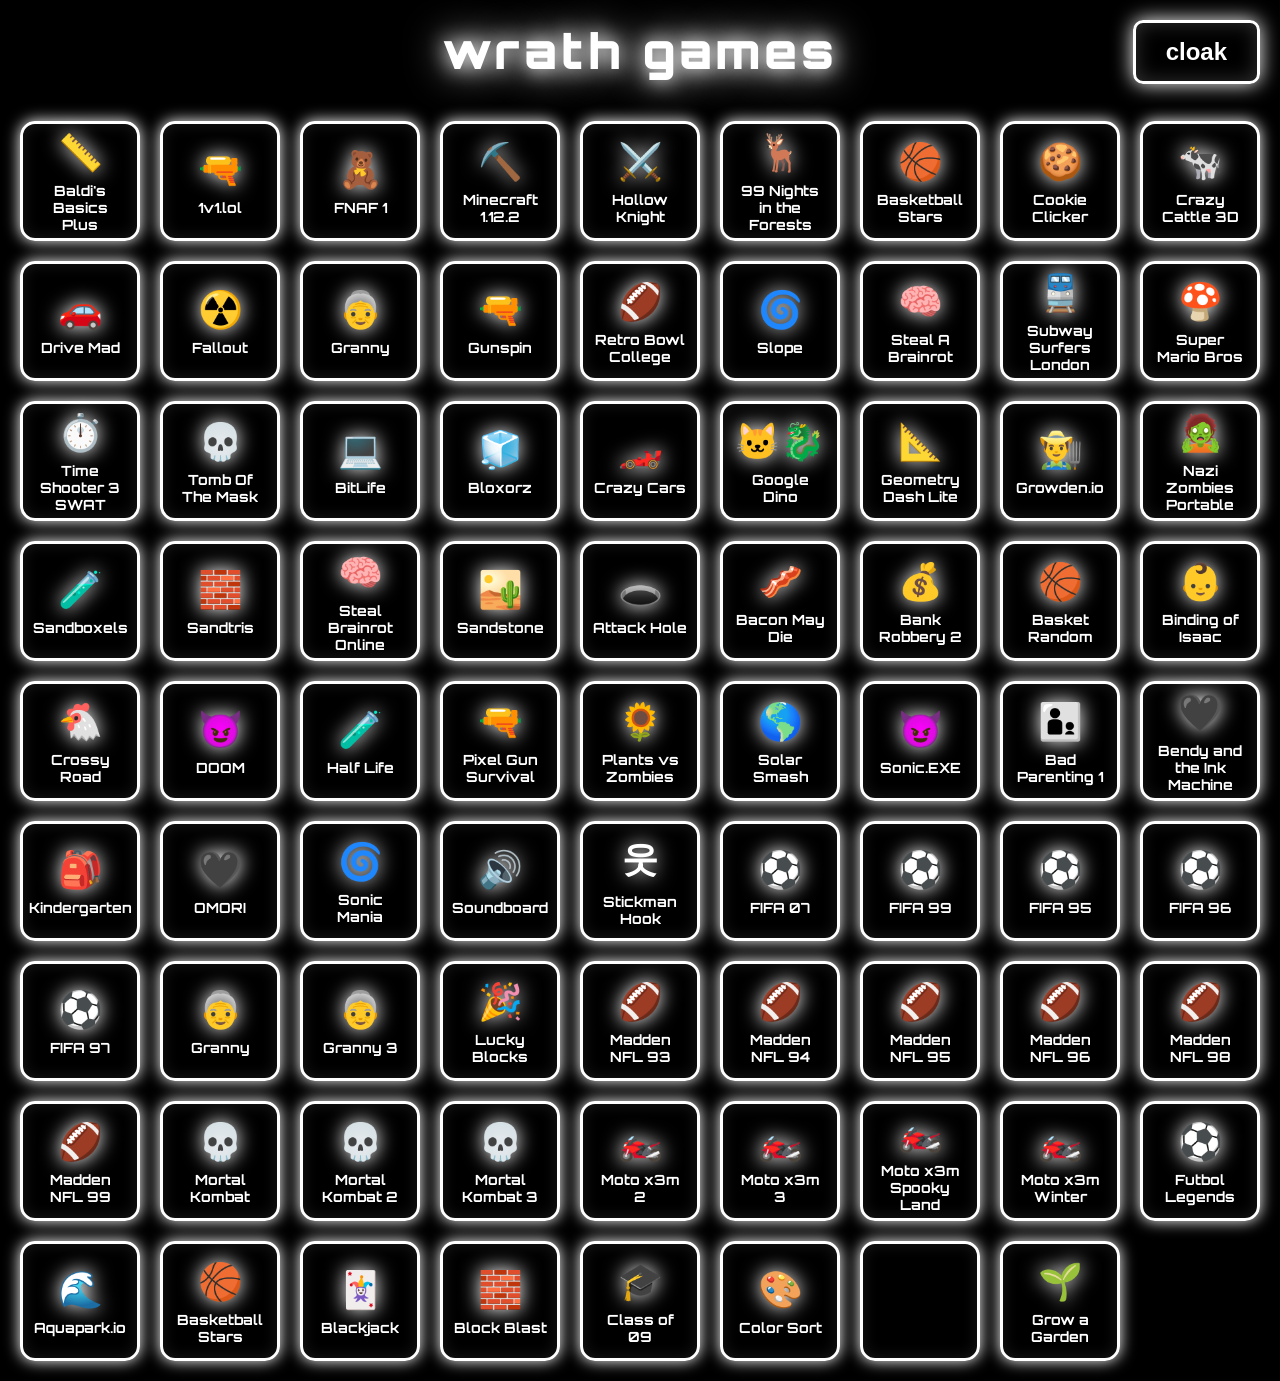
==== commit 12ed4261: "remove ddlc" ====
--- a/index.html
+++ b/index.html
@@ -374,7 +374,7 @@
 { id: 76, name: 'Block Blast', icon: '🧱', url: 'games/clblockblast.html' },
 { id: 77, name: 'Class of 09', icon: '🎓', url: 'games/clclassof09.html' },
 { id: 78, name: 'Color Sort', icon: '🎨', url: 'games/clcolorwatersort3d.html' },
-{ id: 79, name: 'Doki Doki Literature Club', icon: '📚', url: 'games/cldokidokiliteratureclub.html' },
+{ id: 79, name: '', icon: '', url: 'games/.html' },
 { id: 80, name: 'Grow a Garden', icon: '🌱', url: 'games/clgrowagarden.html' },
 ];
 
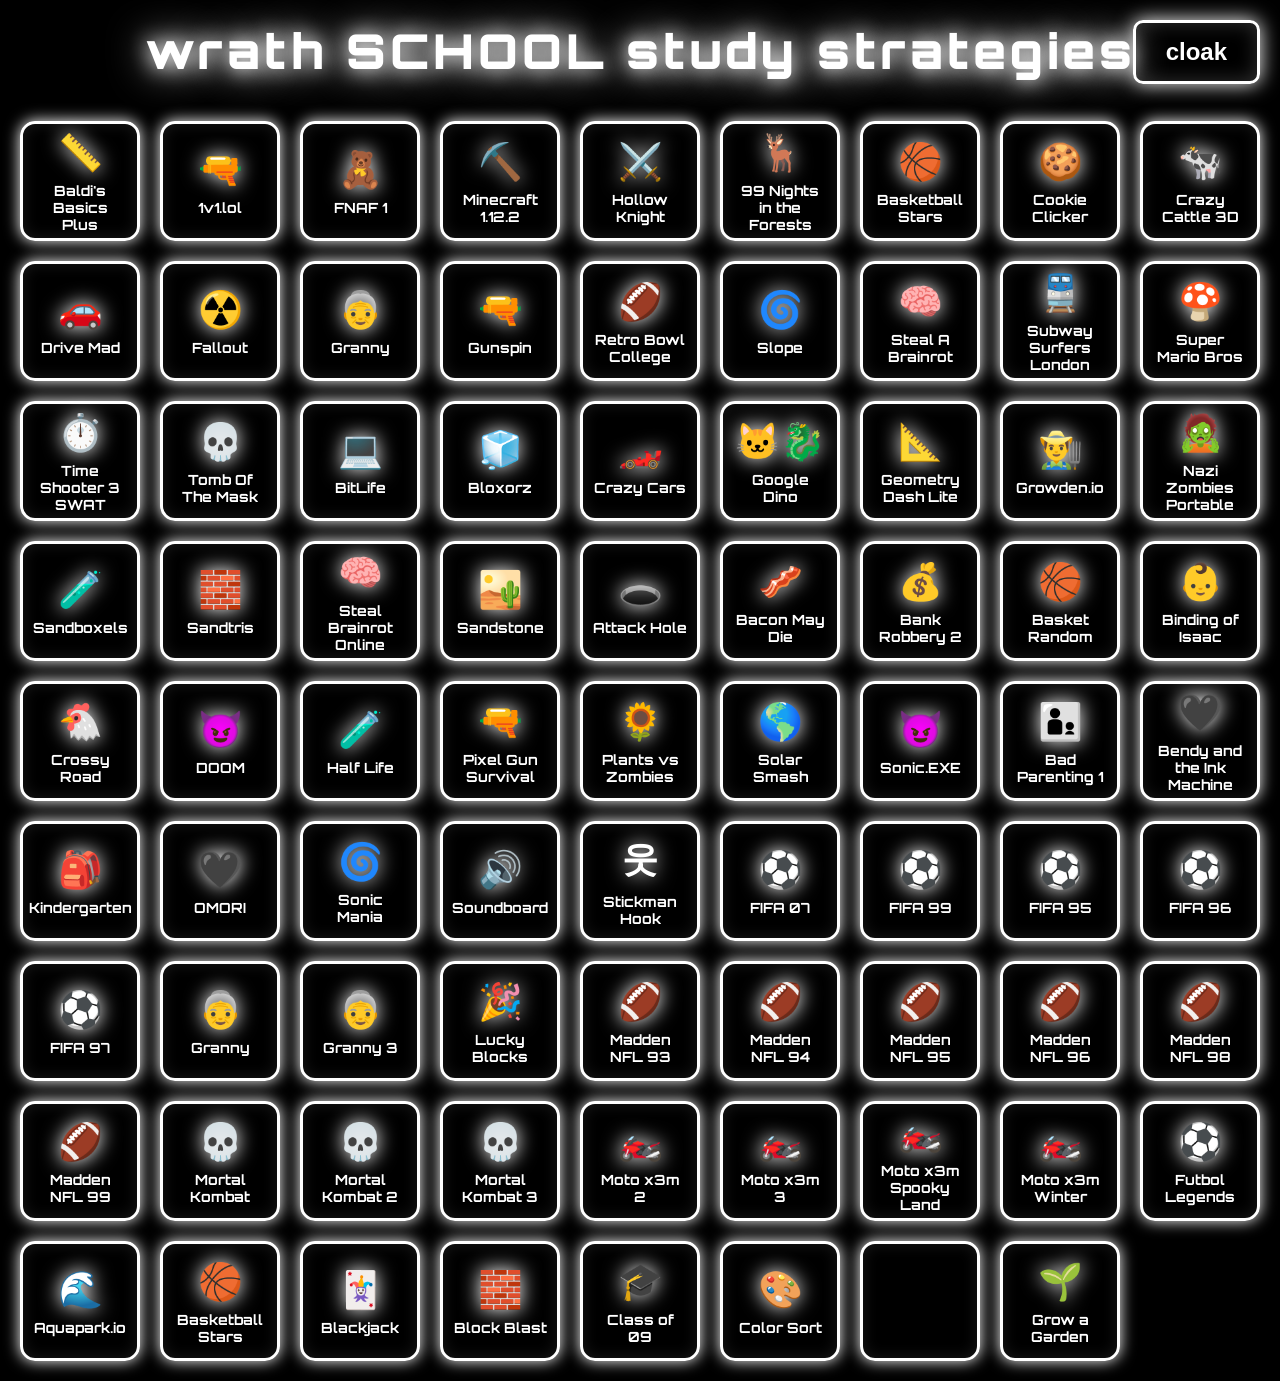
==== commit a4e00362: "Changed title and tab name" ====
--- a/index.html
+++ b/index.html
@@ -3,7 +3,7 @@
 <head>
     <meta charset="UTF-8">
     <meta name="viewport" content="width=device-width, initial-scale=1.0">
-    <title>wrath</title>
+    <title>Wrath Studying - Strategies</title>
 
     <link href="https://fonts.googleapis.com/css2?family=Orbitron:wght@700;900&display=swap" rel="stylesheet">
 
@@ -266,7 +266,7 @@
 </head>
 <body>
     <div class="content">
-        <div class="title">wrath games</div>
+        <div class="title">wrath SCHOOL study strategies </div>
         <button class="cloak-btn" onclick="openCloakMenu()">cloak</button>
 
         <div class="container" id="gameContainer"></div>
